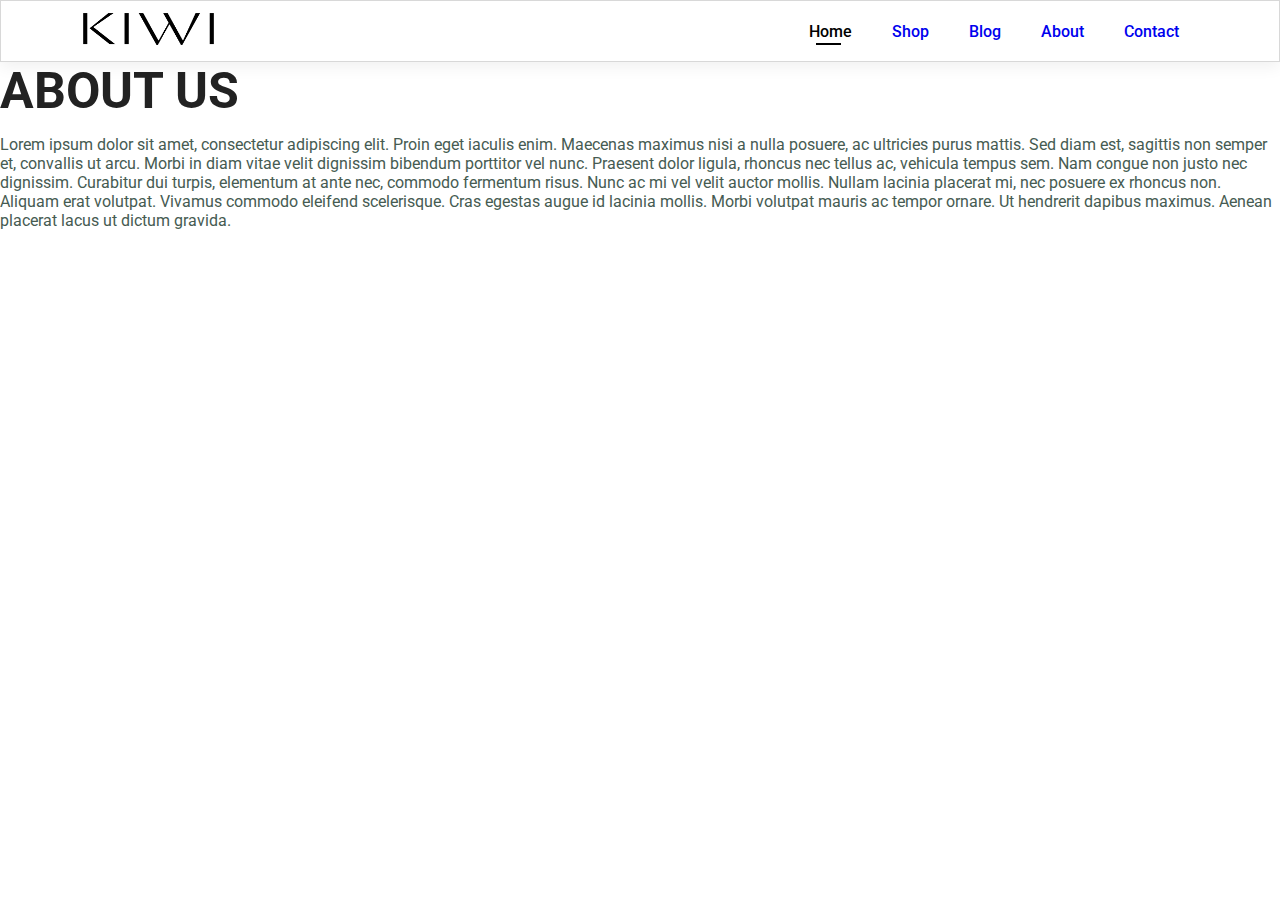
==== about.html @ 044ee85d "Updated" ====
<!DOCTYPE html>
<html lang="en">
  <head>
    <meta charset="UTF-8" />
    <meta name="viewport" content="width=device-width, initial-scale=1.0" />
    <link rel="stylesheet" href="style.css" />
    <title>Store</title>
  </head>
  <body>
    <section id="header">
      <a href="#"><img src="images/kiwi-new-logo.png" class="logo" /></a>
      <div>
        <ul id="navbar">
          <li><a class="active" href="index.html">Home</a></li>
          <li><a href="shop.html">Shop</a></li>
          <li><a href="blog.html">Blog</a></li>
          <li><a href="about.html">About</a></li>
          <li><a href="contact.html">Contact</a></li>
        </ul>
      </div>
    </section>

    <h1>ABOUT US</h1>
    <p>
      Lorem ipsum dolor sit amet, consectetur adipiscing elit. Proin eget
      iaculis enim. Maecenas maximus nisi a nulla posuere, ac ultricies purus
      mattis. Sed diam est, sagittis non semper et, convallis ut arcu. Morbi in
      diam vitae velit dignissim bibendum porttitor vel nunc. Praesent dolor
      ligula, rhoncus nec tellus ac, vehicula tempus sem. Nam congue non justo
      nec dignissim. Curabitur dui turpis, elementum at ante nec, commodo
      fermentum risus. Nunc ac mi vel velit auctor mollis. Nullam lacinia
      placerat mi, nec posuere ex rhoncus non. Aliquam erat volutpat. Vivamus
      commodo eleifend scelerisque. Cras egestas augue id lacinia mollis. Morbi
      volutpat mauris ac tempor ornare. Ut hendrerit dapibus maximus. Aenean
      placerat lacus ut dictum gravida.
    </p>

    <script src="script.js"></script>
  </body>
</html>
---- style.css ----
@import url("https://fonts.googleapis.com/css2?family=Roboto:ital,wght@0,100;0,300;0,400;0,500;0,700;0,900;1,100;1,300;1,400;1,500;1,700;1,900&display=swap");

* {
  margin: 0;
  padding: 0;
  box-sizing: border-box;
}

body {
  width: 100%;
  font-family: "Roboto";
}

h1 {
  font-size: 50px;
  color: #222;
}

h2 {
  font-size: 46px;
  line-height: 54px;
  color: #222;
}

h4 {
  font-size: 20px;
  color: #222;
}

h6 {
  font-weight: 700;
  font-size: 12px;
}

p {
  font-size: 16px;
  color: #465b52;
  margin: 15px 0 20px 0;
}

.section-m1 {
  margin: 100%;
}

.section-p1 {
  width: 100%;
}

.logo {
  width: 15vh;
  height: 4vh;
  padding: 2px;
}

#header {
  display: flex;
  align-items: center;
  justify-content: space-between;
  padding: 10px 80px;
  background: #ffffff;
  border: rgb(216, 216, 216) 0.01px solid;
  box-shadow: 0px 5px 15px rgba(0, 0, 0, 0.06);
  z-index: 999;
  position: sticky;
  top: 0;
  left: 0;
}

#navbar {
  display: flex;
  align-items: center;
  justify-content: center;
}

#navbar li {
  list-style: none;
  padding: 0 20px;
  font-weight: 500;
  position: relative;
}

a:visited {
  text-decoration: none;
  color: rgb(0, 0, 0);
}

#navbar li a:link {
  text-decoration: none;
}

#navbar li a {
  transition: 0.3s ease;
}

#navbar li a:hover {
  color: #000000;
}

#navbar li a:hover,
#navbar li a.active {
  color: #000000;
}

#navbar li a.active::after {
  content: "";
  width: 30%;
  height: 2px;
  background: #000000;
  position: absolute;
  bottom: -4px;
  left: 27px;
}

#navbar a.active::after,
#navbar li a:hover::after {
  content: "";
  width: 30%;
  height: 2px;
  background: #000000;
  position: absolute;
  bottom: -4px;
  left: 27px;
}

/* Home Page */
#hero {
  background-image: url("images/hero5.png");
  width: 100%;
  height: 90vh;
  background-size: cover;
  background-position: top 25% right 0;
  padding: 0 80px;
  display: flex;
  justify-content: center;
  align-items: flex-start;
  flex-direction: column;
}

#hero h4 {
  padding-bottom: 15px;
}

#hero h1 {
  padding-bottom: 15px;
  color: grey;
}

#hero button {
  border: 0;
  padding: 10px;
  border: rgb(75, 74, 74) solid 2px;
  border-radius: 3px;
}

/* Shop.html */

/* Single product */

/* Blog Page */

/* Home Page */
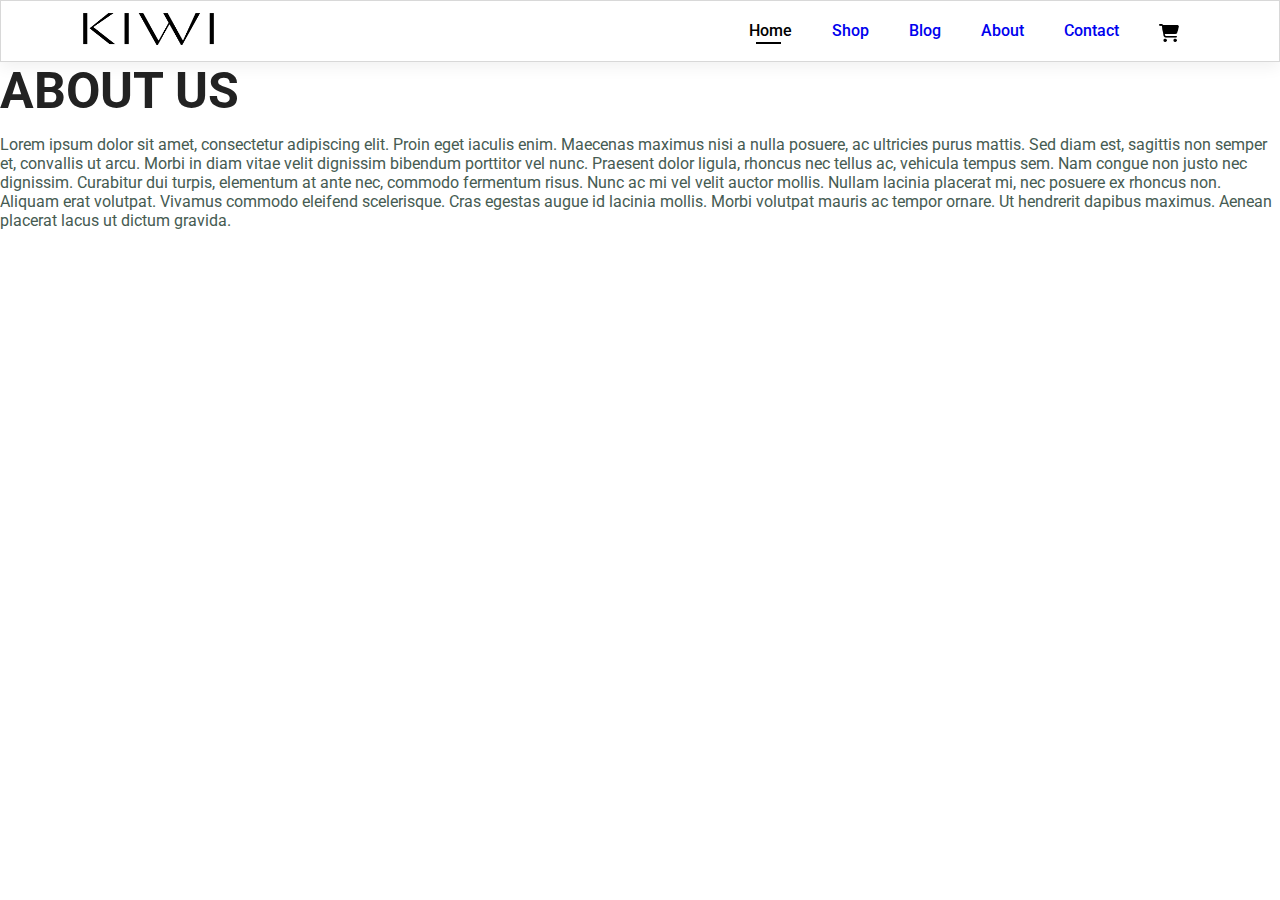
==== commit a5fa7ca3: "Reworked header" ====
--- a/about.html
+++ b/about.html
@@ -7,18 +7,7 @@
     <title>Store</title>
   </head>
   <body>
-    <section id="header">
-      <a href="#"><img src="images/kiwi-new-logo.png" class="logo" /></a>
-      <div>
-        <ul id="navbar">
-          <li><a class="active" href="index.html">Home</a></li>
-          <li><a href="shop.html">Shop</a></li>
-          <li><a href="blog.html">Blog</a></li>
-          <li><a href="about.html">About</a></li>
-          <li><a href="contact.html">Contact</a></li>
-        </ul>
-      </div>
-    </section>
+    <div id="header-container"></div>
 
     <h1>ABOUT US</h1>
     <p>
@@ -35,6 +24,6 @@
       placerat lacus ut dictum gravida.
     </p>
 
-    <script src="script.js"></script>
+    <script src="header.js"></script>
   </body>
 </html>
--- a/style.css
+++ b/style.css
@@ -1,4 +1,22 @@
-@import url("https://fonts.googleapis.com/css2?family=Roboto:ital,wght@0,100;0,300;0,400;0,500;0,700;0,900;1,100;1,300;1,400;1,500;1,700;1,900&display=swap");
+@import url("https://fonts.googleapis.com/css2?family=Roboto:ital,wght@0,100;0,300;0,400;0,500;0,700;1,100;1,300;1,400;1,500;1,700&display=swap");
+
+@import "compass/css3";
+
+@keyframes bounce {
+  0%,
+  20%,
+  50%,
+  80%,
+  100% {
+    transform: translateY(0);
+  }
+  40% {
+    transform: translateY(-10px);
+  }
+  60% {
+    transform: translateY(-10px);
+  }
+}
 
 * {
   margin: 0;
@@ -122,18 +140,37 @@
   left: 27px;
 }
 
+#shopping-cart {
+  width: 20px;
+  padding-top: 8px;
+}
+
 /* Home Page */
 #hero {
-  background-image: url("images/hero5.png");
-  width: 100%;
-  height: 90vh;
-  background-size: cover;
-  background-position: top 25% right 0;
+  width: 100%;
+  height: 100vh;
+  position: relative;
   padding: 0 80px;
   display: flex;
   justify-content: center;
   align-items: flex-start;
   flex-direction: column;
+  overflow: hidden;
+}
+
+#hero .video-container {
+  position: absolute;
+  top: 0;
+  left: 0;
+  width: 100%;
+  height: 100%;
+  z-index: -1;
+}
+
+#hero video {
+  width: 100%;
+  height: 100%;
+  object-fit: cover;
 }
 
 #hero h4 {
@@ -142,16 +179,98 @@
 
 #hero h1 {
   padding-bottom: 15px;
-  color: grey;
+  color: rgb(82, 81, 81);
+}
+
+#hero h3 {
+  padding-bottom: 15px;
+  color: rgb(255, 255, 255);
+}
+
+#hero p {
+  padding-bottom: 15px;
+  color: rgb(0, 0, 0);
 }
 
 #hero button {
   border: 0;
   padding: 10px;
-  border: rgb(75, 74, 74) solid 2px;
-  border-radius: 3px;
-}
-
+  border: rgb(10, 10, 10) solid 2px;
+  border-radius: 4px;
+  color: #000000;
+  font-size: 15px;
+  margin-top: 10px;
+}
+
+#hero button:hover {
+  cursor: pointer;
+}
+
+/*Arrow hero */
+
+.arrow {
+  color: #000000;
+  position: fixed;
+  bottom: 0;
+  left: 50%;
+  margin-left: -20px;
+  width: 40px;
+  height: 40px;
+  margin-bottom: 6vh;
+  background-image: url([data-uri]);
+  background-size: contain;
+  animation: bounce 1s infinite;
+  opacity: 1;
+  transition: opacity 0.3s ease-in-out;
+}
+
+.arrow.hidden {
+  opacity: 0;
+}
+
+.arrow:hover {
+  cursor: pointer;
+}
+
+#feature .fe-box h6 {
+  display: inline-block;
+  padding: 9px 8px 6px 8px;
+  line-height: 1;
+  border-radius: 4px;
+  color: #088178;
+  background-color: #fddde4;
+}
+
+#feature .fe-box:nth-child(2) h6 {
+  background-color: #cdebbc;
+}
+
+#feature .fe-box:nth-child(3) h6 {
+  background-color: #d1e8f2;
+}
+
+#feature .fe-box:nth-child(4) h6 {
+  background-color: #cdd4f8;
+}
+
+#feature .fe-box:nth-child(5) h6 {
+  background-color: #f6dbf6;
+}
+
+#feature .fe-box:nth-child(6) h6 {
+  background-color: #fff2e5;
+}
+
+#product1 {
+  text-align: center;
+}
+
+#product1 .pro {
+  width: 23%;
+  min-width: 250;
+  padding: 10px 12px;
+  border: 1px solid #cce7d0;
+}
 /* Shop.html */
 
 /* Single product */
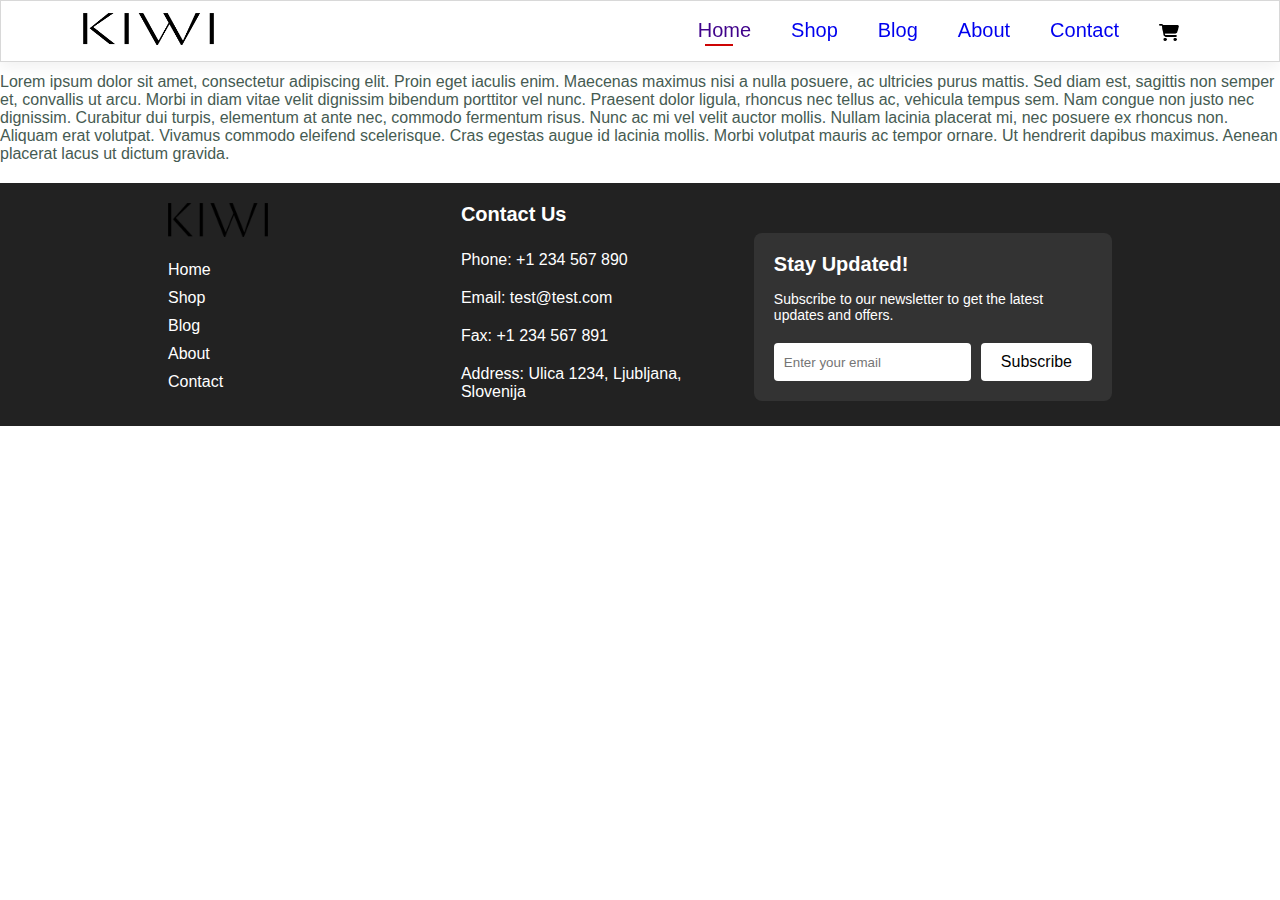
==== commit 1aad32b8: "home page update" ====
--- a/about.html
+++ b/about.html
@@ -23,7 +23,9 @@
       volutpat mauris ac tempor ornare. Ut hendrerit dapibus maximus. Aenean
       placerat lacus ut dictum gravida.
     </p>
+    <div id="footer-container"></div>
 
+    <script src="footer.js"></script>
     <script src="header.js"></script>
   </body>
 </html>
--- a/style.css
+++ b/style.css
@@ -1,32 +1,14 @@
-@import url("https://fonts.googleapis.com/css2?family=Roboto:ital,wght@0,100;0,300;0,400;0,500;0,700;1,100;1,300;1,400;1,500;1,700&display=swap");
-
-@import "compass/css3";
-
-@keyframes bounce {
-  0%,
-  20%,
-  50%,
-  80%,
-  100% {
-    transform: translateY(0);
-  }
-  40% {
-    transform: translateY(-10px);
-  }
-  60% {
-    transform: translateY(-10px);
-  }
-}
-
+/* General styles */
 * {
   margin: 0;
   padding: 0;
   box-sizing: border-box;
 }
 
+/*Roboto*/
 body {
   width: 100%;
-  font-family: "Roboto";
+  font-family: Arial, Helvetica, sans-serif;
 }
 
 h1 {
@@ -45,6 +27,11 @@
   color: #222;
 }
 
+h5 {
+  font-size: 15px;
+  color: #222;
+}
+
 h6 {
   font-weight: 700;
   font-size: 12px;
@@ -56,8 +43,20 @@
   margin: 15px 0 20px 0;
 }
 
+@keyframes bouncing {
+  0% {
+    bottom: 0;
+  }
+  50% {
+    bottom: 20px;
+  }
+  100% {
+    bottom: 0;
+  }
+}
+
 .section-m1 {
-  margin: 100%;
+  margin: 40px 0;
 }
 
 .section-p1 {
@@ -78,10 +77,16 @@
   background: #ffffff;
   border: rgb(216, 216, 216) 0.01px solid;
   box-shadow: 0px 5px 15px rgba(0, 0, 0, 0.06);
-  z-index: 999;
-  position: sticky;
+  position: fixed;
   top: 0;
   left: 0;
+  width: 100%;
+  z-index: 999;
+  transition: top 0.3s ease-in-out;
+}
+
+#header.hide {
+  top: -100px;
 }
 
 #navbar {
@@ -108,22 +113,25 @@
 
 #navbar li a {
   transition: 0.3s ease;
+  font-size: 20px;
+  text-decoration: none;
+  transition: 0.3s ease;
 }
 
 #navbar li a:hover {
-  color: #000000;
+  color: #d43030;
 }
 
 #navbar li a:hover,
 #navbar li a.active {
-  color: #000000;
+  color: #40038b;
 }
 
 #navbar li a.active::after {
   content: "";
   width: 30%;
   height: 2px;
-  background: #000000;
+  background: #cd0404;
   position: absolute;
   bottom: -4px;
   left: 27px;
@@ -134,7 +142,7 @@
   content: "";
   width: 30%;
   height: 2px;
-  background: #000000;
+  background: #ac0505;
   position: absolute;
   bottom: -4px;
   left: 27px;
@@ -190,16 +198,6 @@
 #hero p {
   padding-bottom: 15px;
   color: rgb(0, 0, 0);
-}
-
-#hero button {
-  border: 0;
-  padding: 10px;
-  border: rgb(10, 10, 10) solid 2px;
-  border-radius: 4px;
-  color: #000000;
-  font-size: 15px;
-  margin-top: 10px;
 }
 
 #hero button:hover {
@@ -219,7 +217,7 @@
   margin-bottom: 6vh;
   background-image: url([data-uri]);
   background-size: contain;
-  animation: bounce 1s infinite;
+  animation: bouncing 1s infinite;
   opacity: 1;
   transition: opacity 0.3s ease-in-out;
 }
@@ -230,6 +228,14 @@
 
 .arrow:hover {
   cursor: pointer;
+}
+
+#feat-prod {
+  width: 80%;
+}
+
+#feat-prod h2 {
+  margin-top: 50px;
 }
 
 #feature .fe-box h6 {
@@ -265,16 +271,290 @@
   text-align: center;
 }
 
+#product1 .pro-container h4 {
+  color: rgba(0, 0, 0, 0.767);
+}
+
 #product1 .pro {
   width: 23%;
-  min-width: 250;
+  min-width: 250px;
   padding: 10px 12px;
-  border: 1px solid #cce7d0;
-}
-/* Shop.html */
-
-/* Single product */
-
-/* Blog Page */
-
-/* Home Page */
+  cursor: pointer;
+  box-shadow: 20px 20px 30px rgba(0, 0, 0, 0.02);
+  transition: 0.2s ease;
+  height: auto;
+  position: relative;
+  overflow: hidden;
+}
+
+#product1 .pro-container {
+  display: flex;
+  justify-content: space-between;
+  padding: 20px;
+  flex-wrap: wrap;
+}
+
+#product1 .pro:hover {
+  box-shadow: 20px 20px 30px rgba(0, 0, 0, 0.06);
+}
+
+#product1 .pro img {
+  width: 100%;
+  border-radius: 10px;
+}
+
+#product1 .pro .des {
+  text-align: start;
+  padding: 10px;
+  transition: transform 0.5s ease;
+  background-color: white;
+}
+
+#product1 .pro .des span,
+#product1 .pro .des h5,
+#product1 .pro .des h4 {
+  transition: transform 0.5s ease;
+}
+
+#product1 .pro:hover .des {
+  transform: translateY(-50%);
+}
+
+#product1 .pro .add-btn {
+  display: block;
+  width: 100%;
+  height: 6vh;
+  color: white;
+  background-color: black;
+  box-shadow: none;
+  position: absolute;
+  bottom: 0;
+  left: 0;
+  transform: translateY(100%); /* Initially hidden below the container */
+  transition: transform 0.5s ease; /* Button transittion */
+  font-size: 18px;
+  cursor: pointer;
+  border-radius: 3px;
+}
+
+#product1 .pro:hover .add-btn {
+  transform: translateY(0); /* Move button up into view */
+}
+
+#feat-prod {
+  width: 80%;
+  align-items: center;
+  margin: auto;
+}
+
+#product1 .pro .des span {
+  color: #353535;
+  font-size: 12px;
+}
+
+#banner {
+  display: flex;
+  flex-direction: column;
+  justify-content: center;
+  align-items: center;
+  text-align: center;
+  background-image: url("images/banner/shoes-banner.png");
+  width: 100%;
+  height: 40vh;
+  background-size: cover;
+  background-position: center;
+  margin-bottom: 0px;
+}
+
+button.normal {
+  font-size: 14px;
+  font-family: 600;
+  padding: 15px 30px;
+  color: #000000;
+  background-color: white;
+  border: none;
+  border-radius: 4px;
+  cursor: pointer;
+  outline: none;
+  transition: 0.2s;
+  margin-top: 10px;
+}
+
+#feat-brands {
+  margin: auto;
+  text-align: center;
+  flex-flow: column;
+  background-color: rgb(222, 222, 222);
+}
+#feat-brands h2 {
+  padding-top: 40px;
+  color: rgb(0, 0, 0);
+}
+#brands {
+  display: flex;
+  justify-content: space-between;
+  padding-top: 40px;
+  padding-bottom: 20px;
+  flex-wrap: wrap;
+  width: 70%;
+  margin: auto;
+}
+
+#brands img {
+  width: 16vh;
+  border-radius: 10px;
+  height: 80%;
+
+  background-color: white;
+}
+
+#brands img:hover {
+  transform: scale(1.1);
+  transition: 0.4s;
+}
+
+#footer {
+  background-color: #222;
+  color: #fff;
+  padding: 20px 0;
+}
+
+.footer-container {
+  display: flex;
+  justify-content: space-between;
+  align-items: flex-start;
+  width: 80%;
+  margin: 0 auto;
+  padding: 0 20px;
+}
+
+.footer-left,
+.footer-center,
+.footer-right {
+  flex: 1;
+  padding: 0 20px;
+}
+
+.footer-left {
+  display: flex;
+  flex-direction: column;
+}
+
+.footer-logo-img {
+  width: 100px;
+  height: auto;
+  margin-bottom: 20px;
+}
+
+.footer-links {
+  list-style: none;
+  padding: 0;
+  margin: 0;
+}
+
+.footer-links li {
+  margin-bottom: 10px;
+}
+
+.footer-links li a {
+  color: #fff;
+  text-decoration: none;
+  transition: color 0.3s;
+}
+
+.footer-links li a:hover {
+  color: #088178;
+}
+
+.footer-center {
+  display: flex;
+  flex-direction: column;
+  justify-content: flex-start;
+}
+
+.contact-info {
+  display: flex;
+  flex-direction: column;
+  align-items: flex-start;
+}
+
+.contact-info h4 {
+  margin-bottom: 10px;
+  font-size: 20px;
+}
+
+.contact-info p {
+  margin-bottom: 5px;
+  font-size: 16px;
+  color: white;
+}
+
+.contact-info a {
+  color: #fff;
+  text-decoration: none;
+  transition: color 0.3s;
+}
+
+.contact-info a:hover {
+  color: #787878;
+}
+
+.footer-right {
+  display: flex;
+  flex-direction: column;
+  align-items: flex-end;
+  text-align: right;
+}
+
+.cta-container {
+  background-color: #333;
+  padding: 20px;
+  border-radius: 8px;
+  text-align: left;
+  margin-top: 30px;
+}
+
+.cta-container h3 {
+  margin-bottom: 10px;
+  font-size: 20px;
+}
+
+.contact-info h4 {
+  color: white;
+}
+
+.cta-container p {
+  margin-bottom: 20px;
+  font-size: 14px;
+  color: white;
+}
+
+.cta-form {
+  display: flex;
+  gap: 10px;
+}
+
+.cta-form input {
+  padding: 10px;
+  border: none;
+  border-radius: 4px;
+}
+
+.cta-form button {
+  padding: 10px 20px;
+  background-color: #ffffff;
+  border: none;
+  border-radius: 4px;
+  color: #020202;
+  cursor: pointer;
+  font-size: medium;
+  transition: background-color 0.3s;
+}
+
+.cta-form button:hover {
+  background-color: #c4c4c4;
+}
+
+.normal:hover {
+  background-color: #c4c4c4;
+}
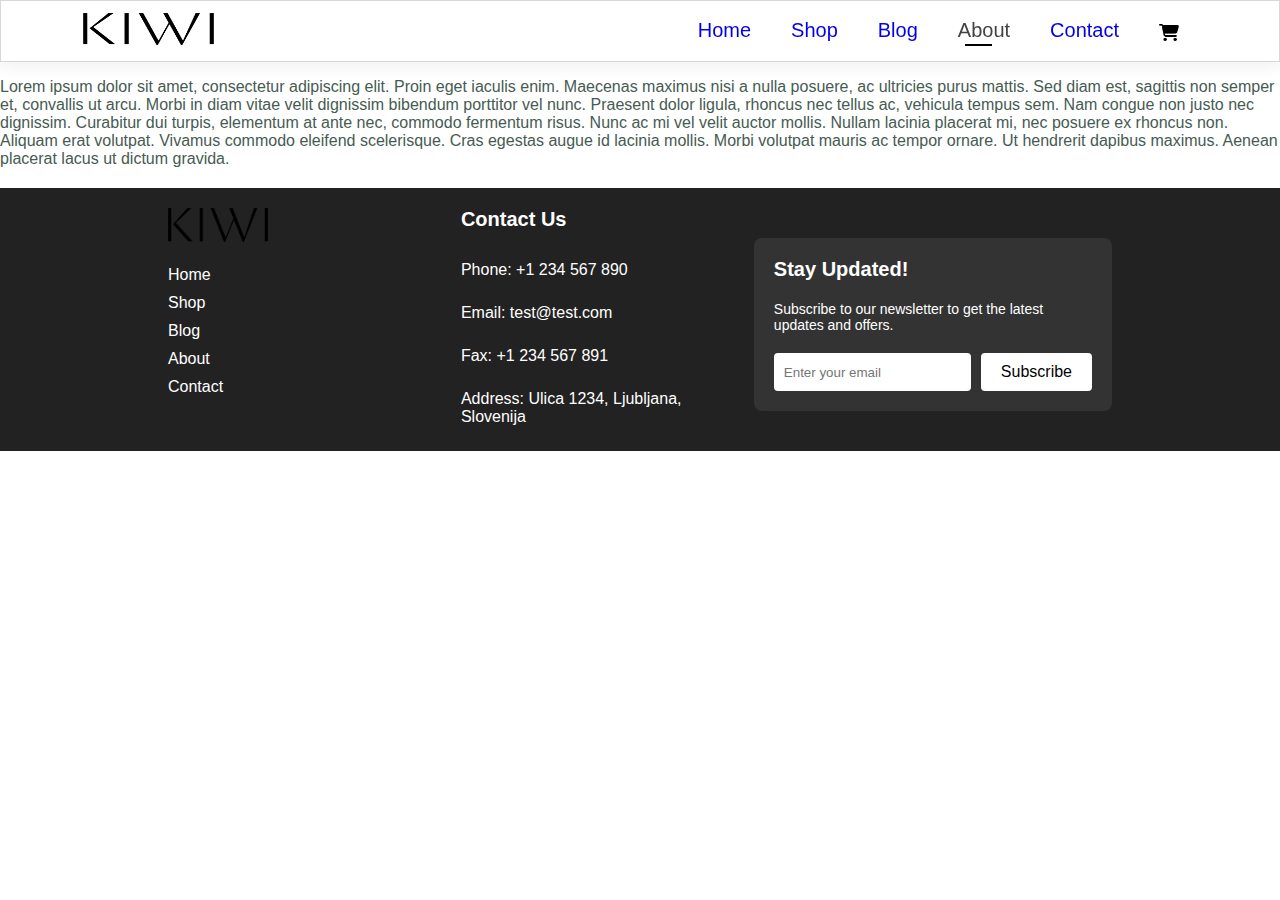
==== commit 2f940dd8: "sporduct update" ====
--- a/about.html
+++ b/about.html
@@ -7,7 +7,41 @@
     <title>Store</title>
   </head>
   <body>
-    <div id="header-container"></div>
+    <section id="header">
+      <a href="index.html">
+        <img src="images/kiwi-new-logo.png" class="logo" />
+      </a>
+      <div>
+        <ul id="navbar">
+          <li>
+            <a href="index.html">Home</a>
+          </li>
+          <li>
+            <a href="shop.html">Shop</a>
+          </li>
+          <li>
+            <a href="blog.html">Blog</a>
+          </li>
+          <li>
+            <a href="about.html" class="active">About</a>
+          </li>
+          <li>
+            <a href="contact.html">Contact</a>
+          </li>
+          <li>
+            <a>
+              <img
+                id="shopping-cart"
+                src="images/cart-shopping-solid.png"
+                alt=""
+              />
+            </a>
+          </li>
+        </ul>
+        <a href="cart.html"></a>
+        <i id="bar"></i>
+      </div>
+    </section>
 
     <h1>ABOUT US</h1>
     <p>
--- a/style.css
+++ b/style.css
@@ -63,6 +63,10 @@
   width: 100%;
 }
 
+.sproduct-section {
+  margin-top: 2vh;
+}
+
 .logo {
   width: 15vh;
   height: 4vh;
@@ -119,19 +123,19 @@
 }
 
 #navbar li a:hover {
-  color: #d43030;
+  color: #000000;
 }
 
 #navbar li a:hover,
 #navbar li a.active {
-  color: #40038b;
+  color: #424242;
 }
 
 #navbar li a.active::after {
   content: "";
   width: 30%;
   height: 2px;
-  background: #cd0404;
+  background: #000000;
   position: absolute;
   bottom: -4px;
   left: 27px;
@@ -142,7 +146,7 @@
   content: "";
   width: 30%;
   height: 2px;
-  background: #ac0505;
+  background: #050505;
   position: absolute;
   bottom: -4px;
   left: 27px;
@@ -384,7 +388,7 @@
   margin: auto;
   text-align: center;
   flex-flow: column;
-  background-color: rgb(222, 222, 222);
+  background-color: #e6e6e6;
 }
 #feat-brands h2 {
   padding-top: 40px;
@@ -463,7 +467,7 @@
 }
 
 .footer-links li a:hover {
-  color: #088178;
+  color: #818181;
 }
 
 .footer-center {
@@ -558,3 +562,242 @@
 .normal:hover {
   background-color: #c4c4c4;
 }
+
+#sm-banner {
+  display: flex;
+  justify-content: space-between;
+  flex-wrap: wrap;
+  width: 80%;
+  margin: 0 auto;
+}
+
+.banner-box {
+  border-radius: 6px;
+}
+
+#sm-banner .banner-box {
+  display: flex;
+  flex-direction: column;
+  justify-content: center;
+  align-items: flex-start;
+  text-align: center;
+  background-color: orange;
+  min-width: 580px;
+  height: 50vh;
+  background-size: cover;
+  background-position: center;
+  margin-bottom: 0px;
+  padding: 30px;
+}
+
+#sm-banner .banner-box2 {
+  background-color: grey;
+}
+
+#sm-banner h4 {
+  color: #fff;
+  font-size: 20px;
+  font-weight: 300;
+}
+
+#sm-banner h2 {
+  color: #fff;
+  font-size: 28px;
+  font-weight: 800;
+}
+
+#sm-banner span {
+  color: #fff;
+  font-size: 14px;
+  font-weight: 500;
+  padding-bottom: 15px;
+}
+
+.banner-box button {
+  font-size: 14px;
+  font-family: 600;
+  padding: 15px 30px;
+  color: #fafafa;
+  background-color: transparent;
+  border: white 1px solid;
+  border-radius: 4px;
+  cursor: pointer;
+  outline: none;
+  transition: 0.2s;
+  margin-top: 10px;
+}
+
+.banner-box button:hover {
+  font-size: 14px;
+  font-family: 600;
+  padding: 15px 30px;
+  color: #fafafa;
+  background-color: rgba(248, 248, 248, 0.336);
+  border: white 1px solid;
+  border-radius: 4px;
+  cursor: pointer;
+  outline: none;
+  transition: 0.2s;
+  margin-top: 10px;
+}
+
+@media (max-width: 799px) {
+  #navbar {
+    display: flex;
+    align-items: center;
+    justify-content: center;
+    flex-direction: column;
+    align-items: flex-start;
+    position: fixed;
+    right: 0px;
+    height: 100vh;
+    width: 300px;
+    background-color: #e3e6f3;
+    box-shadow: 0 40px 60px rgba(0, 0, 0, 0.1);
+    padding: 80px 0 0 10px;
+  }
+  #prodetails {
+    display: flex;
+    flex-direction: column;
+  }
+  #prodetails .single-pro-image {
+    width: 100%;
+    margin-right: 0px;
+  }
+  #prodetails .single-pro-details {
+    width: 50%;
+    padding-top: 30px;
+  }
+}
+
+/*shop page */
+#page-header {
+  background-image: url("images/banner/shop-banner.png");
+  width: 100%;
+  height: 40vh;
+  background-size: cover;
+  display: flex;
+  justify-content: center;
+  text-align: center;
+  flex-direction: column;
+  padding-top: 4vh;
+}
+
+#page-header h2 {
+  color: rgb(248, 248, 248);
+}
+
+#page-header h1 {
+  color: rgb(255, 255, 255);
+}
+#page-header h3 {
+  color: rgb(160, 160, 160);
+}
+
+#pagination {
+  margin-top: 20px;
+  text-align: center;
+}
+
+#pagination a {
+  text-decoration: none;
+  background-color: #000000;
+  color: white;
+
+  padding: 15px 20px;
+  border-radius: 4px;
+  font-weight: 600;
+}
+
+#pagination a:hover {
+  text-decoration: none;
+  background-color: #575757;
+  color: white;
+
+  padding: 15px 20px;
+  border-radius: 4px;
+  font-weight: 600;
+}
+
+#pagination a i {
+  font-size: 16px;
+  font-weight: 600;
+}
+
+/*single product*/
+
+#prodetails .single-pro-image {
+  width: 50%;
+
+  margin-right: 45px;
+}
+
+.small-img-group {
+  display: flex;
+  justify-content: space-between;
+}
+.small-img-col {
+  flex-basis: 24%;
+  cursor: pointer;
+}
+
+#prodetails {
+  display: flex;
+  margin-top: 100px !important;
+  width: 50%;
+  margin: auto;
+  height: auto;
+}
+
+#prodetails .single-pro-details li ul {
+  list-style: circle;
+}
+
+#prodetails .single-pro-details {
+  width: 50%;
+  padding-top: 30px;
+}
+
+#prodetails .single-pro-details li,
+p {
+  margin-top: 20px;
+}
+
+#prodetails .single-pro-details h4 {
+  padding: 40px 0 20px;
+}
+
+#prodetails .single-pro-details h2 {
+  font-size: 26px;
+}
+
+#prodetails .single-pro-details select {
+  display: block;
+  padding: 5px 10px;
+  margin-bottom: 10px;
+}
+
+#prodetails .single-pro-details input {
+  width: 50px;
+  height: 47px;
+  padding-left: 10px;
+  font-size: 16px;
+  margin-right: 10px;
+}
+
+#prodetails .single-pro-details button {
+  color: white;
+  background-color: black;
+}
+
+#prodetails .single-pro-details input:focus {
+  outline: none;
+}
+
+#prodetails .single-pro-details span {
+  line-height: 25px;
+}
+
+#prodetails .single-pro-details h4 {
+  line-height: 1px;
+}
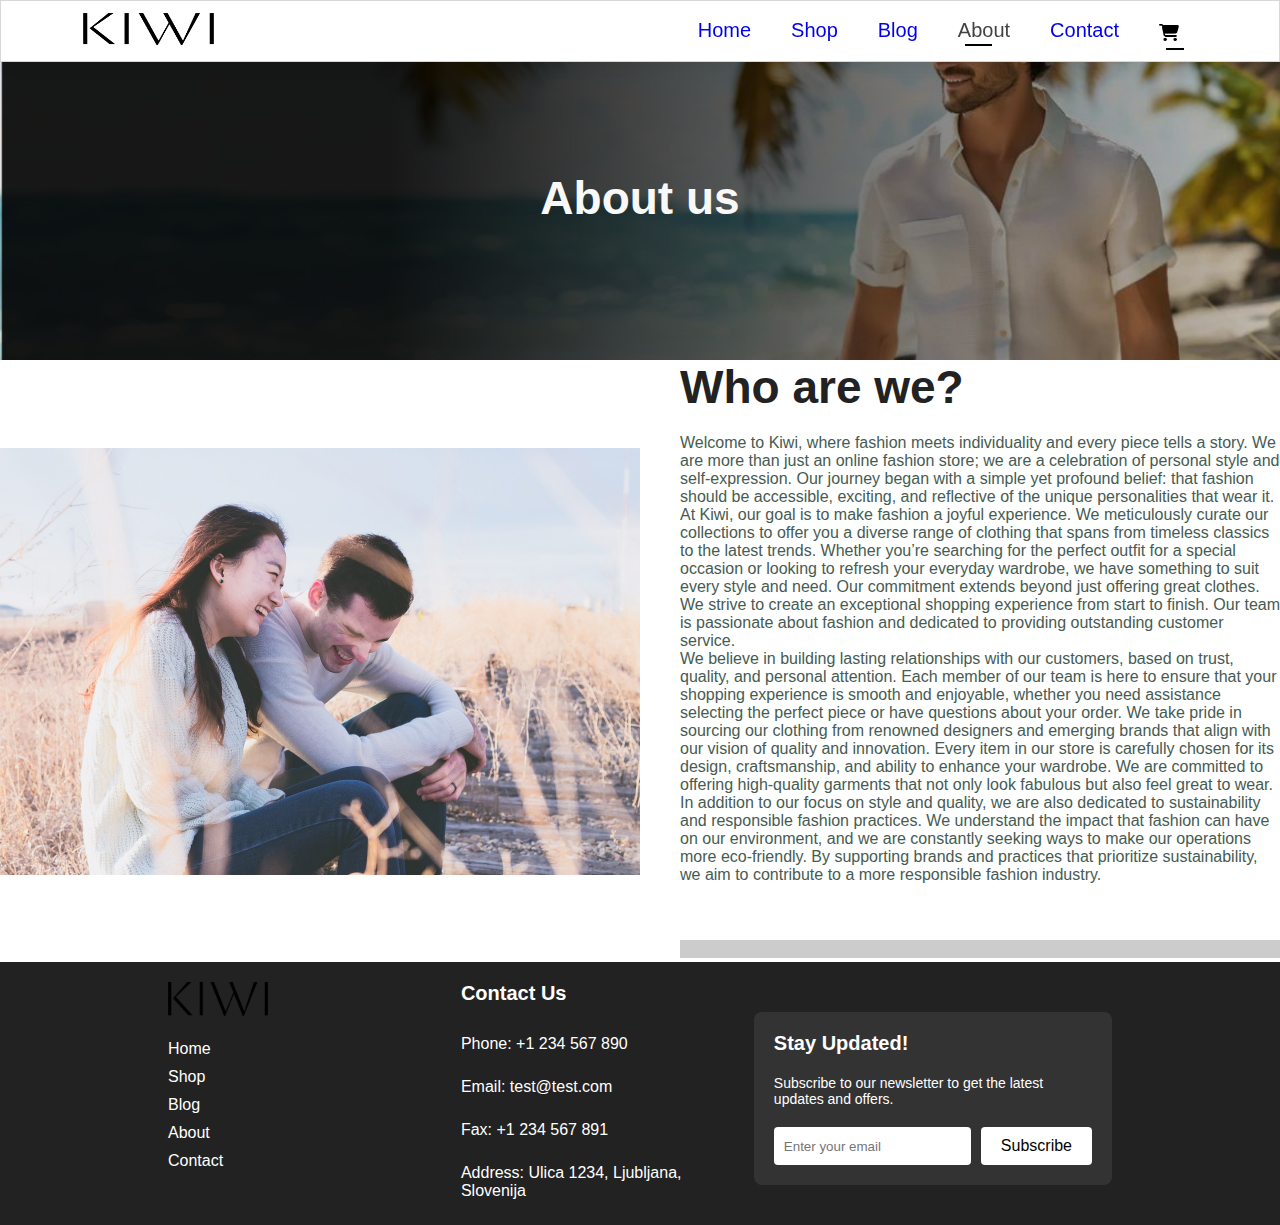
==== commit 77a4647b: "Blog, about, contact" ====
--- a/about.html
+++ b/about.html
@@ -4,7 +4,7 @@
     <meta charset="UTF-8" />
     <meta name="viewport" content="width=device-width, initial-scale=1.0" />
     <link rel="stylesheet" href="style.css" />
-    <title>Store</title>
+    <title>Kiwi</title>
   </head>
   <body>
     <section id="header">
@@ -23,13 +23,13 @@
             <a href="blog.html">Blog</a>
           </li>
           <li>
-            <a href="about.html" class="active">About</a>
+            <a class="active" href="about.html">About</a>
           </li>
           <li>
             <a href="contact.html">Contact</a>
           </li>
           <li>
-            <a>
+            <a class="active">
               <img
                 id="shopping-cart"
                 src="images/cart-shopping-solid.png"
@@ -43,23 +43,60 @@
       </div>
     </section>
 
-    <h1>ABOUT US</h1>
-    <p>
-      Lorem ipsum dolor sit amet, consectetur adipiscing elit. Proin eget
-      iaculis enim. Maecenas maximus nisi a nulla posuere, ac ultricies purus
-      mattis. Sed diam est, sagittis non semper et, convallis ut arcu. Morbi in
-      diam vitae velit dignissim bibendum porttitor vel nunc. Praesent dolor
-      ligula, rhoncus nec tellus ac, vehicula tempus sem. Nam congue non justo
-      nec dignissim. Curabitur dui turpis, elementum at ante nec, commodo
-      fermentum risus. Nunc ac mi vel velit auctor mollis. Nullam lacinia
-      placerat mi, nec posuere ex rhoncus non. Aliquam erat volutpat. Vivamus
-      commodo eleifend scelerisque. Cras egestas augue id lacinia mollis. Morbi
-      volutpat mauris ac tempor ornare. Ut hendrerit dapibus maximus. Aenean
-      placerat lacus ut dictum gravida.
-    </p>
+    <section id="page-header" class="about-header">
+      <h2>About us</h2>
+    </section>
+
+    <section id="about-head" class="section-p1">
+      <img src="images/blog/couple.jpg" alt="img" />
+      <div>
+        <h2>Who are we?</h2>
+        <p>
+          Welcome to Kiwi, where fashion meets individuality and every piece
+          tells a story. We are more than just an online fashion store; we are a
+          celebration of personal style and self-expression. Our journey began
+          with a simple yet profound belief: that fashion should be accessible,
+          exciting, and reflective of the unique personalities that wear it.<br />
+          At Kiwi, our goal is to make fashion a joyful experience. We
+          meticulously curate our collections to offer you a diverse range of
+          clothing that spans from timeless classics to the latest trends.
+          Whether you’re searching for the perfect outfit for a special occasion
+          or looking to refresh your everyday wardrobe, we have something to
+          suit every style and need. Our commitment extends beyond just offering
+          great clothes. We strive to create an exceptional shopping experience
+          from start to finish. Our team is passionate about fashion and
+          dedicated to providing outstanding customer service.<br />
+          We believe in building lasting relationships with our customers, based
+          on trust, quality, and personal attention. Each member of our team is
+          here to ensure that your shopping experience is smooth and enjoyable,
+          whether you need assistance selecting the perfect piece or have
+          questions about your order. We take pride in sourcing our clothing
+          from renowned designers and emerging brands that align with our vision
+          of quality and innovation. Every item in our store is carefully chosen
+          for its design, craftsmanship, and ability to enhance your wardrobe.
+          We are committed to offering high-quality garments that not only look
+          fabulous but also feel great to wear. In addition to our focus on
+          style and quality, we are also dedicated to sustainability and
+          responsible fashion practices. We understand the impact that fashion
+          can have on our environment, and we are constantly seeking ways to
+          make our operations more eco-friendly. By supporting brands and
+          practices that prioritize sustainability, we aim to contribute to a
+          more responsible fashion industry.
+        </p>
+        <br /><br />
+        <marquee bgcolor="#ccc" loop="-1" scrollamount="5" width="100%"
+          >Explore the Latest Trends and Timeless Classics – Shop Now to Find
+          Your Perfect Style and Elevate Your Wardrobe!</marquee
+        >
+      </div>
+    </section>
+
+    <section id="about-app" class="section-p1"></section>
+
     <div id="footer-container"></div>
-
+    <script src="feat-prod.js"></script>
     <script src="footer.js"></script>
     <script src="header.js"></script>
+    <script src="script.js"></script>
   </body>
 </html>
--- a/style.css
+++ b/style.css
@@ -61,6 +61,11 @@
 
 .section-p1 {
   width: 100%;
+}
+
+.section-k1 {
+  width: 100%;
+  margin: auto;
 }
 
 .sproduct-section {
@@ -801,3 +806,137 @@
 #prodetails .single-pro-details h4 {
   line-height: 1px;
 }
+
+#page-header.blog-header {
+  background-image: url("images/banner/blog-banner.png");
+}
+
+#blog {
+  padding: 150px 150px 0 150px;
+}
+
+#blog .blog-box {
+  display: flex;
+  align-items: center;
+  width: 100%;
+  position: relative;
+  padding-bottom: 90px;
+}
+
+#blog .blog-img {
+  width: 50%;
+  margin-right: 40px;
+}
+
+#blog img {
+  width: 100%;
+  height: 300px;
+  object-fit: cover;
+}
+
+#blog .blog-details {
+  width: 50%;
+}
+
+#blog .blog-details a {
+  text-decoration: none;
+  font-size: 11px;
+  color: #000000;
+  font-weight: 700;
+  position: relative;
+  transition: 0.3s;
+}
+
+#blog .blog-details a:after {
+  content: "";
+  width: 50px;
+  height: 1px;
+  background-color: #000000;
+  position: absolute;
+  top: 4px;
+  right: -60px;
+}
+
+#blog .blog-details a:hover {
+  color: black;
+}
+
+#blog .blog-details a:hover::after {
+  background-color: #000000;
+}
+#blog .blog-box h1 {
+  position: absolute;
+  top: -45px;
+  left: 0;
+  font-size: 70px;
+  font-weight: 700;
+  color: grey;
+  z-index: 0;
+}
+
+#about-head {
+  display: flex;
+  align-items: center;
+}
+
+#about-head img {
+  width: 50%;
+  height: auto;
+}
+
+#about-head div {
+  padding-left: 40px;
+}
+
+#contact-details {
+  display: flex;
+  align-items: center;
+  justify-content: space-between;
+  margin: 50px;
+}
+
+#contact-details .details {
+  width: 40%;
+  margin: 40px 0px 40px 40px;
+}
+
+#contact-details .details span {
+  font-size: 12px;
+}
+
+#contact-details .details h2 {
+  font-size: 26px;
+  line-height: 35px;
+  padding: 20px 0;
+}
+
+#contact-details .details h3 {
+  font-size: 26px;
+  line-height: 15px;
+}
+
+#contact-details .details li {
+  list-style-type: none;
+  display: flex;
+  padding: 10px;
+}
+
+#contact-details .details li i {
+  font-size: 14px;
+  padding-right: 22px;
+}
+
+#contact-details .details li p {
+  font-size: 14px;
+  margin-top: 0px;
+}
+
+#contact-details .map {
+  width: 55%;
+  height: 400px;
+}
+
+#contact-details .map iframe {
+  width: 100%;
+  height: 100%;
+}
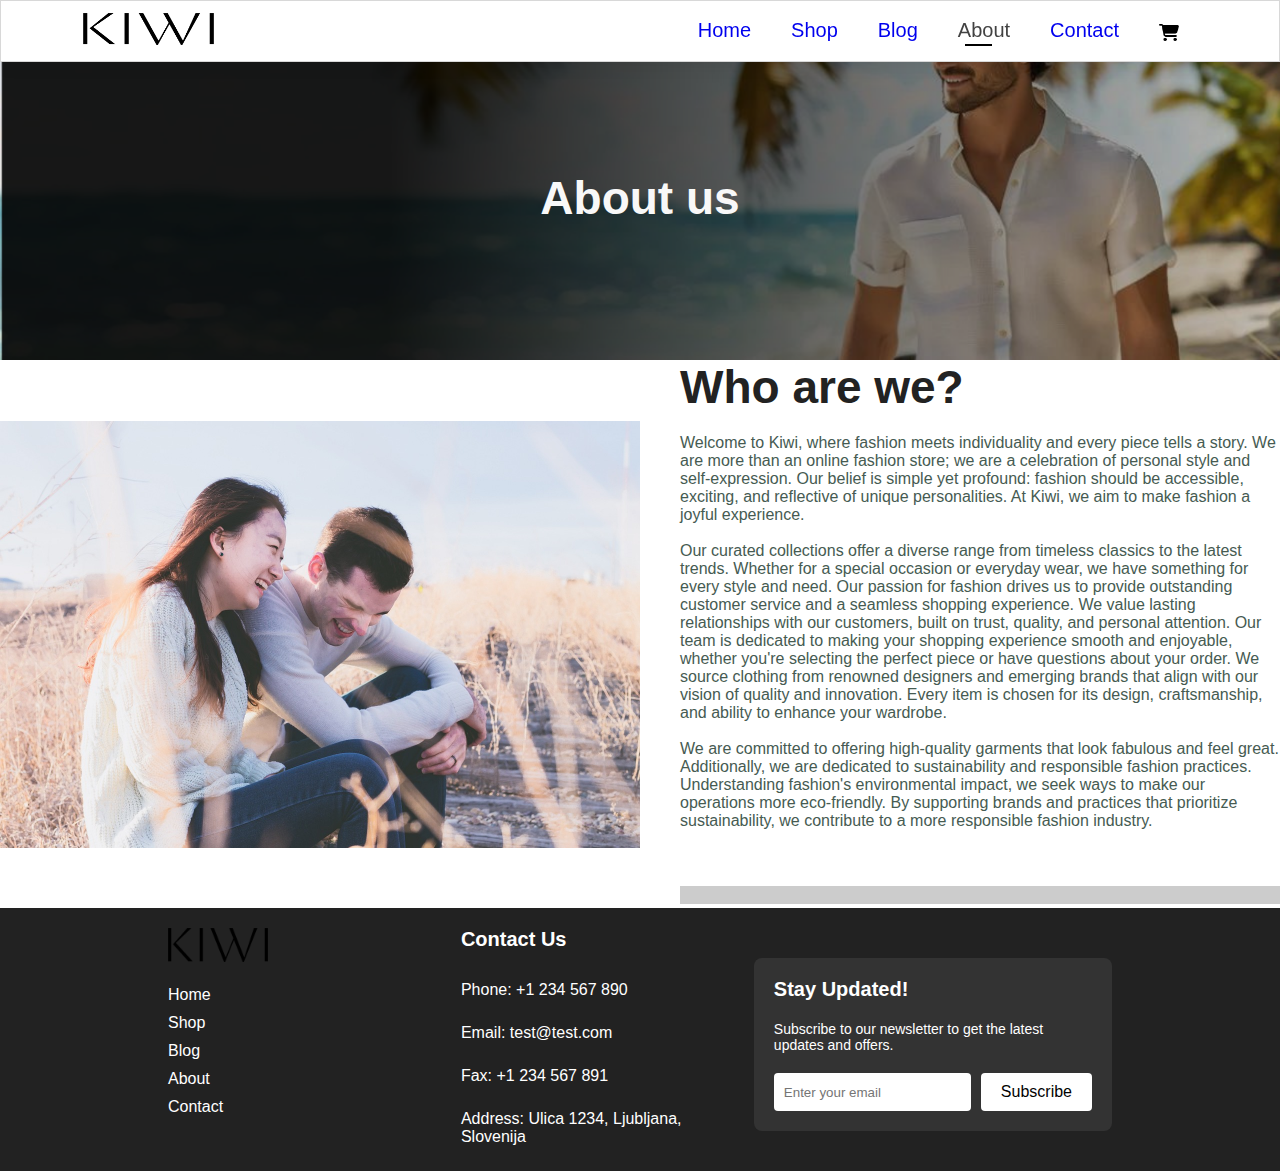
==== commit fde48bc6: "Added checkout" ====
--- a/about.html
+++ b/about.html
@@ -29,7 +29,7 @@
             <a href="contact.html">Contact</a>
           </li>
           <li>
-            <a class="active">
+            <a href="cart.html">
               <img
                 id="shopping-cart"
                 src="images/cart-shopping-solid.png"
@@ -53,35 +53,29 @@
         <h2>Who are we?</h2>
         <p>
           Welcome to Kiwi, where fashion meets individuality and every piece
-          tells a story. We are more than just an online fashion store; we are a
-          celebration of personal style and self-expression. Our journey began
-          with a simple yet profound belief: that fashion should be accessible,
-          exciting, and reflective of the unique personalities that wear it.<br />
-          At Kiwi, our goal is to make fashion a joyful experience. We
-          meticulously curate our collections to offer you a diverse range of
-          clothing that spans from timeless classics to the latest trends.
-          Whether you’re searching for the perfect outfit for a special occasion
-          or looking to refresh your everyday wardrobe, we have something to
-          suit every style and need. Our commitment extends beyond just offering
-          great clothes. We strive to create an exceptional shopping experience
-          from start to finish. Our team is passionate about fashion and
-          dedicated to providing outstanding customer service.<br />
-          We believe in building lasting relationships with our customers, based
-          on trust, quality, and personal attention. Each member of our team is
-          here to ensure that your shopping experience is smooth and enjoyable,
-          whether you need assistance selecting the perfect piece or have
-          questions about your order. We take pride in sourcing our clothing
-          from renowned designers and emerging brands that align with our vision
-          of quality and innovation. Every item in our store is carefully chosen
-          for its design, craftsmanship, and ability to enhance your wardrobe.
-          We are committed to offering high-quality garments that not only look
-          fabulous but also feel great to wear. In addition to our focus on
-          style and quality, we are also dedicated to sustainability and
-          responsible fashion practices. We understand the impact that fashion
-          can have on our environment, and we are constantly seeking ways to
-          make our operations more eco-friendly. By supporting brands and
-          practices that prioritize sustainability, we aim to contribute to a
-          more responsible fashion industry.
+          tells a story. We are more than an online fashion store; we are a
+          celebration of personal style and self-expression. Our belief is
+          simple yet profound: fashion should be accessible, exciting, and
+          reflective of unique personalities. At Kiwi, we aim to make fashion a
+          joyful experience.<br /><br />
+          Our curated collections offer a diverse range from timeless classics
+          to the latest trends. Whether for a special occasion or everyday wear,
+          we have something for every style and need. Our passion for fashion
+          drives us to provide outstanding customer service and a seamless
+          shopping experience. We value lasting relationships with our
+          customers, built on trust, quality, and personal attention. Our team
+          is dedicated to making your shopping experience smooth and enjoyable,
+          whether you're selecting the perfect piece or have questions about
+          your order. We source clothing from renowned designers and emerging
+          brands that align with our vision of quality and innovation. Every
+          item is chosen for its design, craftsmanship, and ability to enhance
+          your wardrobe.<br /><br />
+          We are committed to offering high-quality garments that look fabulous
+          and feel great. Additionally, we are dedicated to sustainability and
+          responsible fashion practices. Understanding fashion's environmental
+          impact, we seek ways to make our operations more eco-friendly. By
+          supporting brands and practices that prioritize sustainability, we
+          contribute to a more responsible fashion industry.
         </p>
         <br /><br />
         <marquee bgcolor="#ccc" loop="-1" scrollamount="5" width="100%"
--- a/style.css
+++ b/style.css
@@ -160,6 +160,10 @@
 #shopping-cart {
   width: 20px;
   padding-top: 8px;
+}
+
+#shopping-cart:hover {
+  cursor: pointer;
 }
 
 /* Home Page */
@@ -748,7 +752,7 @@
 
 #prodetails {
   display: flex;
-  margin-top: 100px !important;
+  margin-top: 100px;
   width: 50%;
   margin: auto;
   height: auto;
@@ -904,7 +908,8 @@
   font-size: 12px;
 }
 
-#contact-details .details h2 {
+#contact-details .details h2,
+#form-details form h2 {
   font-size: 26px;
   line-height: 35px;
   padding: 20px 0;
@@ -933,10 +938,153 @@
 
 #contact-details .map {
   width: 55%;
-  height: 400px;
+  height: 500px;
+  margin-right: 10vh !important;
 }
 
 #contact-details .map iframe {
   width: 100%;
   height: 100%;
 }
+
+#form-details {
+  margin: 0 10vh 10vh 10vh;
+}
+
+#form-details form {
+  width: 65%;
+  display: flex;
+  flex-direction: column;
+  align-items: flex-start;
+}
+
+#form-details form input,
+#form-details form textarea {
+  width: 100%;
+  padding: 12px 15px;
+  margin-bottom: 20px;
+  border: 1px solid #e1e1e1;
+}
+
+#form-details form button {
+  background-color: black;
+  color: white;
+}
+
+#form-details form button:hover {
+  background-color: rgb(158, 158, 158);
+  color: white;
+}
+
+#form-details form textarea {
+  max-width: 100%;
+}
+
+#cart table {
+  width: 100%;
+  border-collapse: collapse;
+  table-layout: fixed;
+  white-space: nowrap;
+}
+
+#cart table img {
+  width: 70px;
+}
+
+#cart table td:nth-child(1) {
+  width: 100px;
+  text-align: center;
+}
+#cart table td:nth-child(2) {
+  width: 150px;
+  text-align: center;
+}
+
+#cart table td:nth-child(3) {
+  width: 250px;
+  text-align: center;
+}
+
+#cart table td:nth-child(4),
+#cart table td:nth-child(5),
+#cart table td:nth-child(6) {
+  width: 150px;
+  text-align: center;
+}
+
+#cart table td:nth-child(5) input {
+  width: 70px;
+  padding: 10px 5px 10px 15px;
+}
+
+#cart table thead {
+  border: 1px solid #e2e9e1;
+  border-left: none;
+  border-right: none;
+}
+
+#cart table thead td {
+  font-weight: 700;
+  text-transform: uppercase;
+  font-size: 13px;
+  padding: 18px 0;
+}
+
+#cart table tbody tr td {
+  padding-top: 15px;
+}
+
+#cart table tbody td {
+  font-size: 13px;
+}
+
+#cart-add {
+  display: flex;
+  flex-wrap: wrap;
+  justify-content: space-between;
+}
+
+#cart-add #cupon {
+  width: 50%;
+  margin-bottom: 30%;
+}
+
+#cupon h3,
+#subtotal {
+  padding-bottom: 15px;
+}
+
+#cupon input {
+  padding: 10px 20px;
+  outline: none;
+  width: 60%;
+  margin-right: 10px;
+  border: 1px solid #e2e9e1;
+}
+
+#cupon button,
+#subtotal button {
+  background-color: black;
+  color: white;
+  padding: 12px 20px;
+}
+
+#subtotal {
+  width: 50%;
+  margin-bottom: 30px;
+  border: 1px solid #e2e9e1;
+  padding: 30px;
+}
+
+#subtotal table {
+  border-collapse: collapse;
+  width: 100%;
+  margin-bottom: 20px;
+}
+
+#subtotal table td {
+  width: 50%;
+  border: 1px solid #e2e9e1;
+  padding: 10px;
+  font-size: 13px;
+}
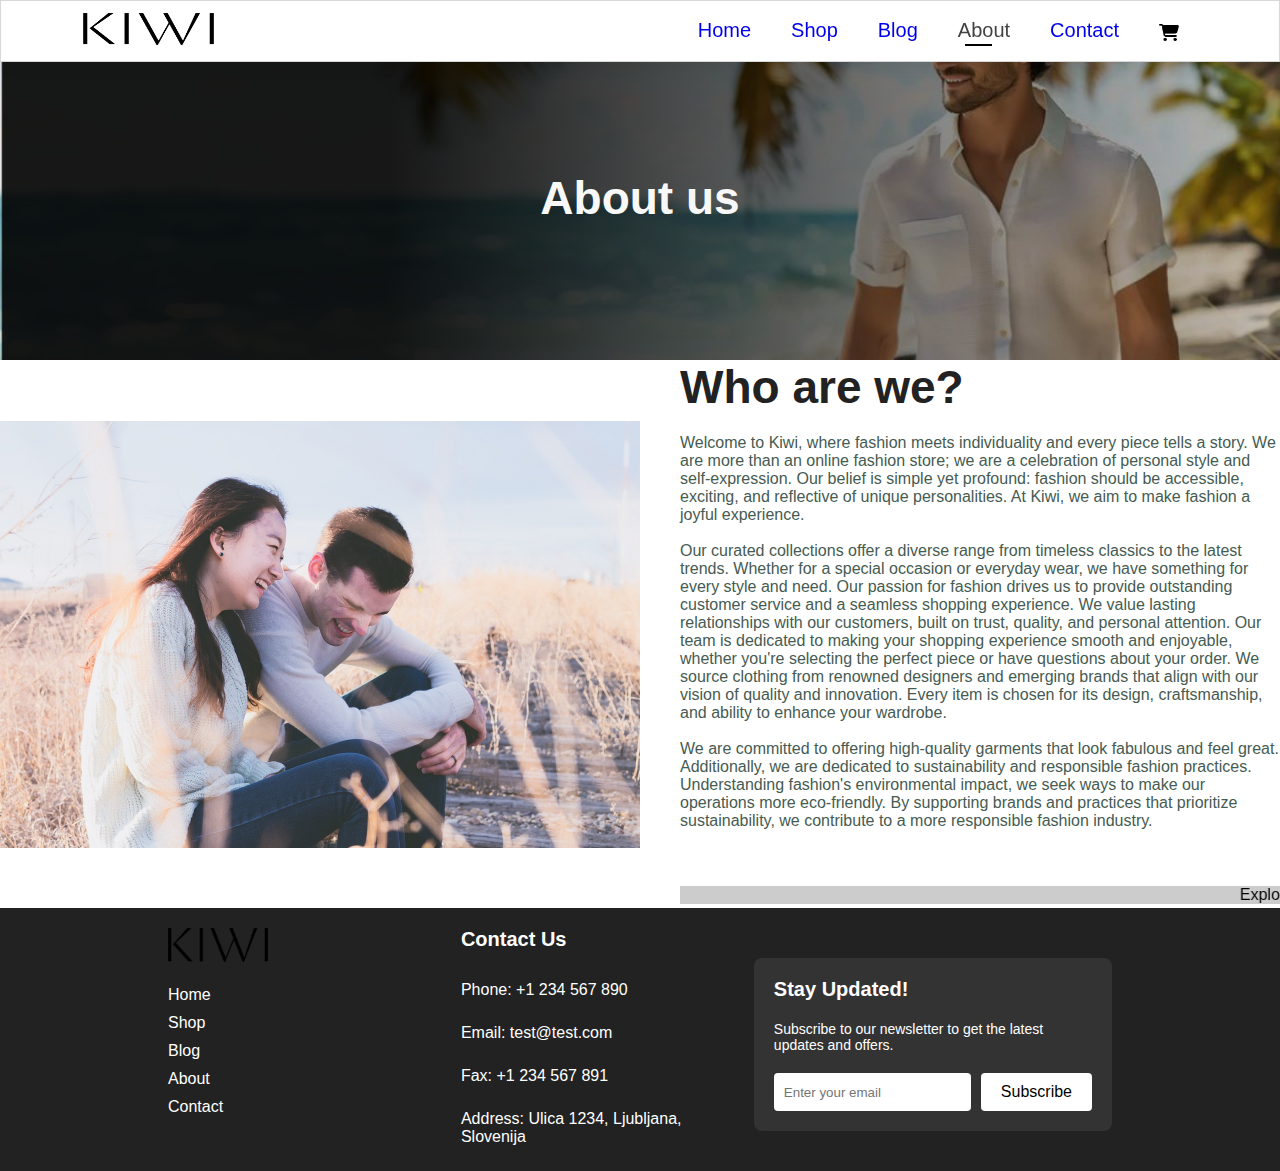
==== commit 3599b76e: "updated" ====
--- a/about.html
+++ b/about.html
@@ -49,7 +49,7 @@
 
     <section id="about-head" class="section-p1">
       <img src="images/blog/couple.jpg" alt="img" />
-      <div>
+      <div class="about-text">
         <h2>Who are we?</h2>
         <p>
           Welcome to Kiwi, where fashion meets individuality and every piece
--- a/style.css
+++ b/style.css
@@ -1046,12 +1046,15 @@
 
 #cart-add #cupon {
   width: 50%;
-  margin-bottom: 30%;
+  margin-bottom: 10%;
 }
 
 #cupon h3,
 #subtotal {
   padding-bottom: 15px;
+}
+
+#cupon {
 }
 
 #cupon input {
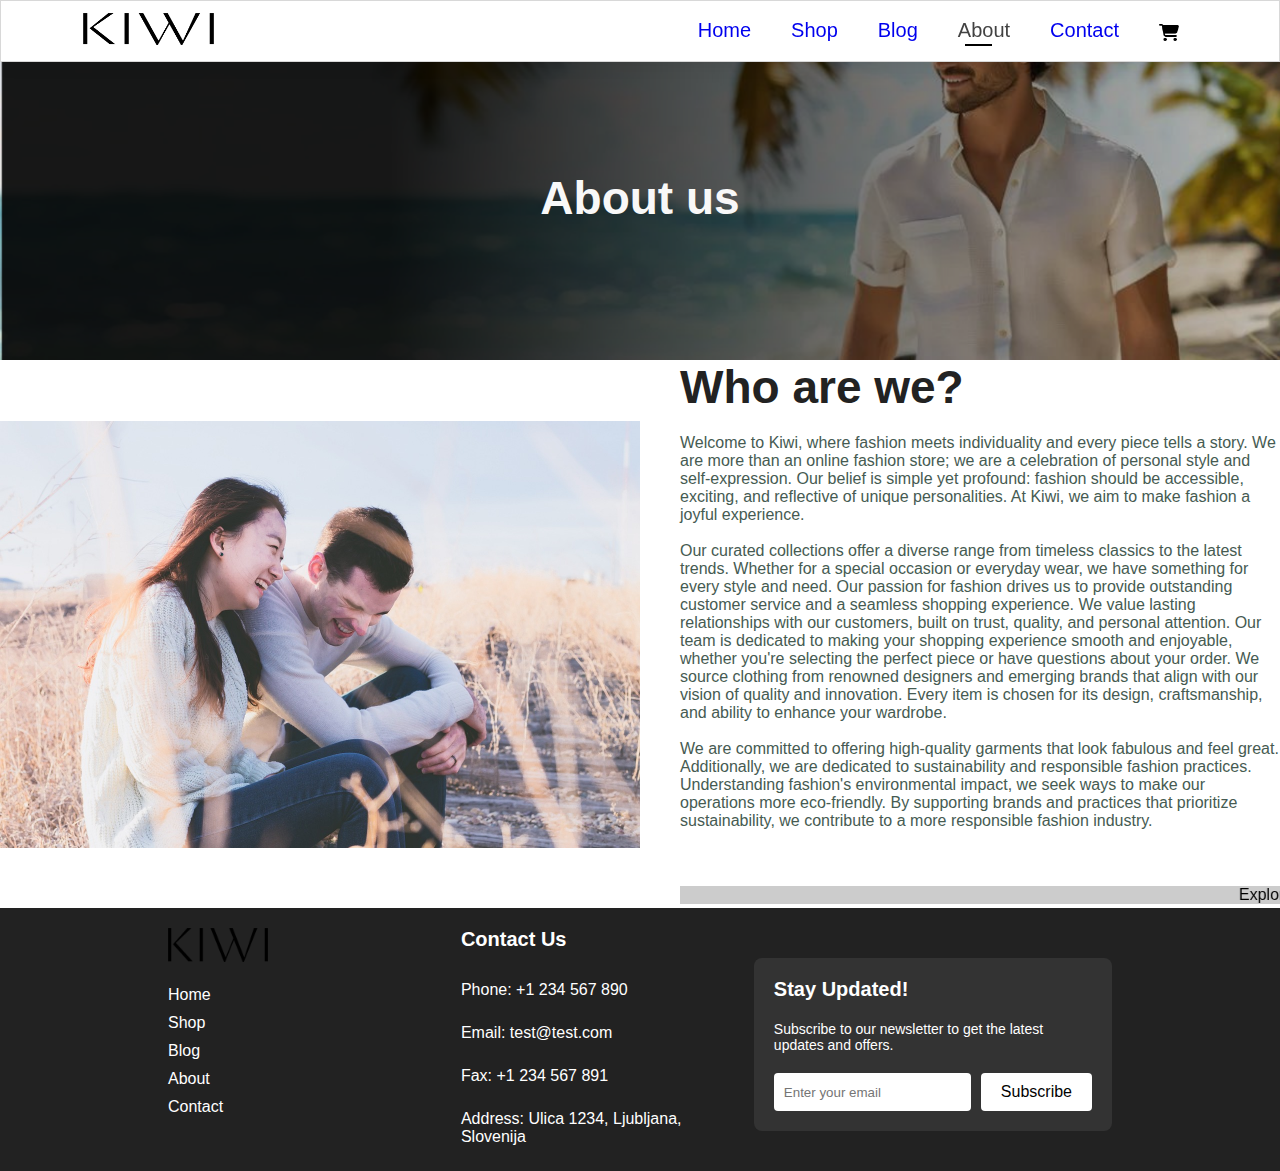
==== commit caec239d: "Updated" ====
--- a/about.html
+++ b/about.html
@@ -85,8 +85,6 @@
       </div>
     </section>
 
-    <section id="about-app" class="section-p1"></section>
-
     <div id="footer-container"></div>
     <script src="feat-prod.js"></script>
     <script src="footer.js"></script>
--- a/style.css
+++ b/style.css
@@ -665,9 +665,11 @@
     box-shadow: 0 40px 60px rgba(0, 0, 0, 0.1);
     padding: 80px 0 0 10px;
   }
+
   #prodetails {
     display: flex;
     flex-direction: column;
+    padding-top: 100px !important;
   }
   #prodetails .single-pro-image {
     width: 100%;
@@ -679,6 +681,11 @@
   }
 }
 
+#prodetails.sproduct-section .single-pro-image,
+#prodetails.sproduct-section .single-pro-details {
+  margin-top: 100px;
+}
+
 /*shop page */
 #page-header {
   background-image: url("images/banner/shop-banner.png");
@@ -1054,9 +1061,6 @@
   padding-bottom: 15px;
 }
 
-#cupon {
-}
-
 #cupon input {
   padding: 10px 20px;
   outline: none;
@@ -1091,3 +1095,28 @@
   padding: 10px;
   font-size: 13px;
 }
+
+.sort-container {
+  display: flex;
+  align-items: center;
+  margin-left: 30px;
+}
+
+.sort-container label {
+  margin-right: 10px;
+  font-weight: bold;
+}
+
+.sort-select {
+  padding: 5px;
+  border: 1px solid #ccc;
+  border-radius: 5px;
+  background-color: #f9f9f9;
+  font-size: 16px;
+}
+
+.sort-select:focus {
+  outline: none;
+  border-color: #020303;
+  box-shadow: 0 0 5px rgba(16, 18, 20, 0.5);
+}
